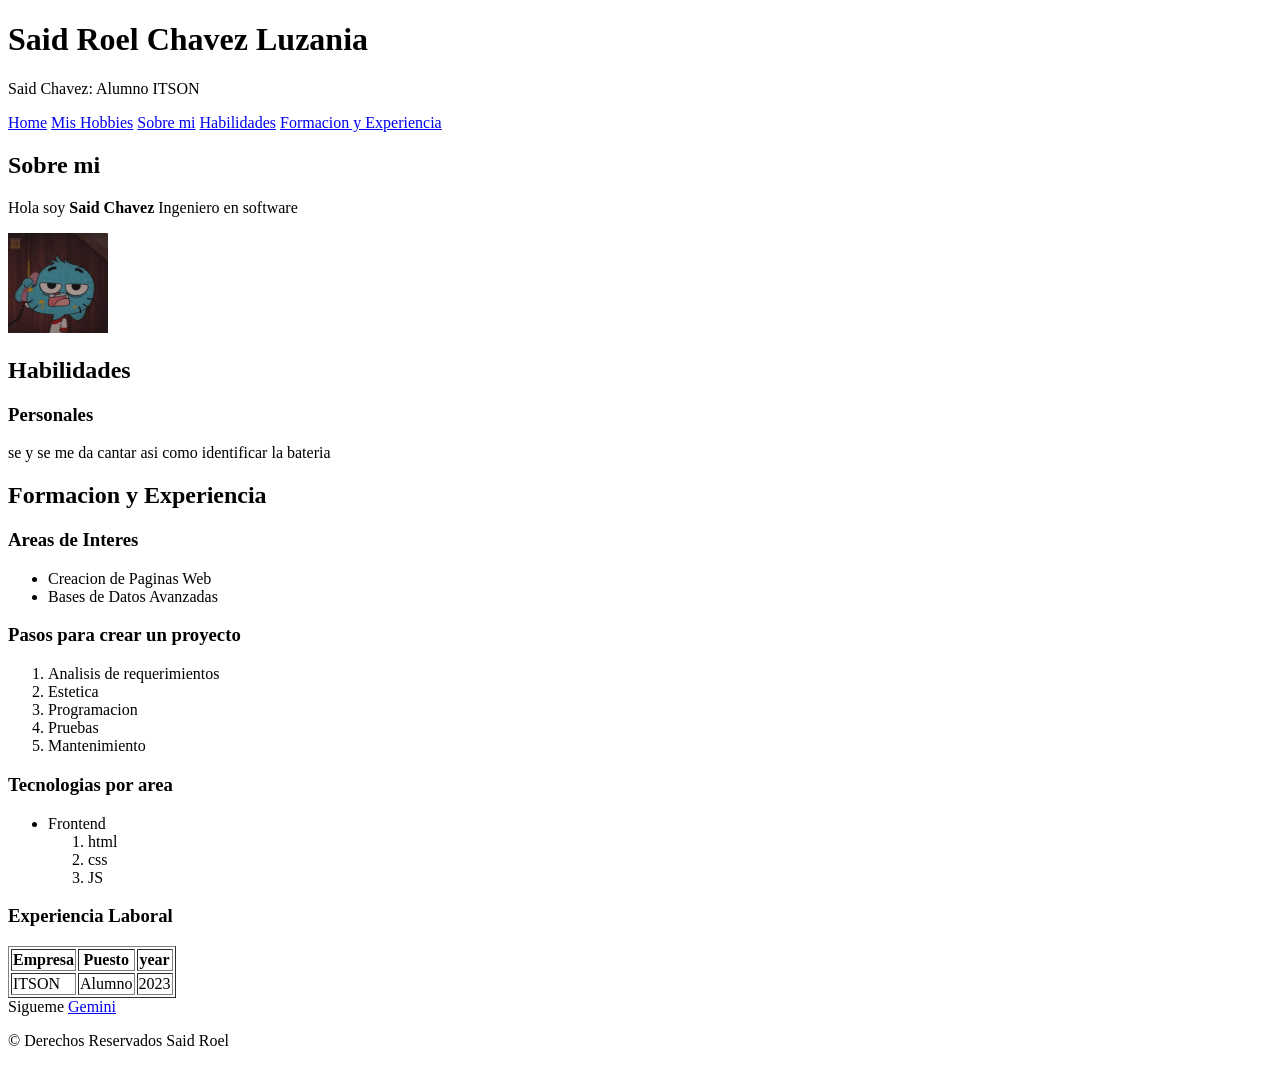
==== index.html @ 9d6232a0 "primeros avances de mi portafolio" ====
<!DOCTYPE html>
<html lang="en">
<head>
    <meta charset="UTF-8">
    <meta name = "viewport" content = "width=device-width, initial-scale=1.0">
    <meta name = "description" content="Portafolio Personal de Said Chavez">
    <meta name = "keywoards" content="portafolio, ingeniero en software, programacion">
    <meta name = "author" content="Said Roel Chavez">
    <meta name = "robots" content="index, follow">

    <title>Portafolio Personal</title>
</head>
<body>
<header>
    <h1>Said Roel Chavez Luzania</h1>

    <p>Said Chavez: Alumno ITSON</p>
    <a href="index.html">Home</a>
    <a href="Hobbies.html">Mis Hobbies</a>
    <a href="#sobremi">Sobre mi</a>
    <a href="#habilidades">Habilidades</a>
    <a href="#formacion">Formacion y Experiencia</a>
</header>
<main>
    <section id="sobremi">
        <h1>Sobre mi</h1>
        <p>Hola soy <strong>Said Chavez</strong> Ingeniero en software</p>

        <img src="./imagenes/gumball.jpg" alt="aqui deberia estar Gumball" width="100" height="100">
    </section>
    <section id="habilidades">
        <h1>Habilidades</h1>
        <h3>Personales</h3>
        <p>se y se me da cantar asi como identificar la bateria</p>
    </section>
    <section id="formacion">
        <h1>Formacion y Experiencia</h1>
        <h3>Areas de Interes</h3>
        <ul>
            <li>Creacion de Paginas Web
            <li>Bases de Datos Avanzadas
        </ul>

        <h3>Pasos para crear  un proyecto</h3>
        <ol>
            <li>Analisis de requerimientos
            <li>Estetica
            <li>Programacion
            <li>Pruebas
            <li>Mantenimiento
        </ol>

        <h3>Tecnologias por area</h3>
        <ul>
            <li>Frontend
                <ol>
                    <li>html</li>
                    <li>css</li>
                    <li>JS</li>
                </ol>
            </li>
        </ul>

    </section>

    <h3>Experiencia Laboral</h3>
    <table border="1">
        <tr>
            <th>Empresa</th>
            <th>Puesto</th>
            <th>year</th>
        </tr>
        <tr>
            <td>ITSON</td>
            <td>Alumno</td>
            <td>2023</td>
        </tr>
    </table>
</main>
<footer>
    <div>
        Sigueme
        <a href="https://gemini.google.com/app" TARGET="_blank">Gemini</a>
    </div>
    <p>&copy; Derechos Reservados Said Roel</p>
</footer>
</body>
</html>
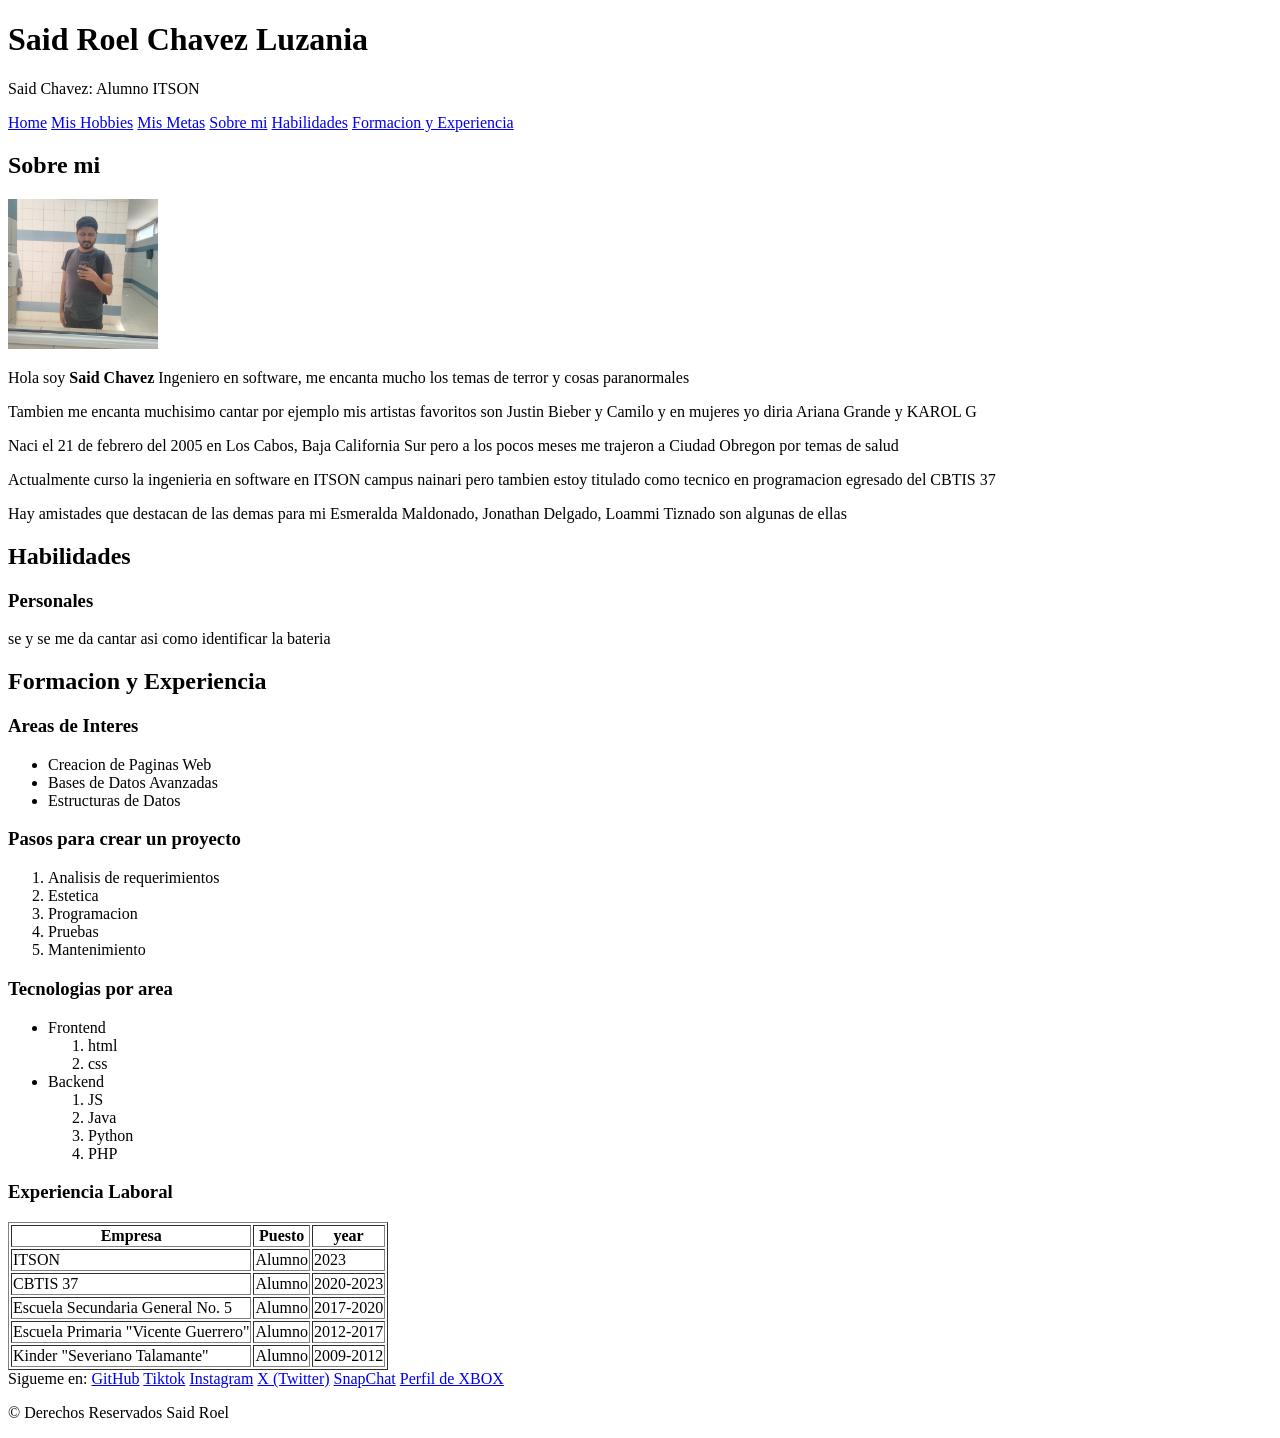
==== commit 29c8f2a2: "segundo avance" ====
--- a/index.html
+++ b/index.html
@@ -17,6 +17,7 @@
     <p>Said Chavez: Alumno ITSON</p>
     <a href="index.html">Home</a>
     <a href="Hobbies.html">Mis Hobbies</a>
+    <a href="Metas.html">Mis Metas</a>
     <a href="#sobremi">Sobre mi</a>
     <a href="#habilidades">Habilidades</a>
     <a href="#formacion">Formacion y Experiencia</a>
@@ -24,9 +25,13 @@
 <main>
     <section id="sobremi">
         <h1>Sobre mi</h1>
-        <p>Hola soy <strong>Said Chavez</strong> Ingeniero en software</p>
+        <img src="./imagenes/said.jpg" alt="aqui deberia estar una imagen de Said" width="150" height="150">
 
-        <img src="./imagenes/gumball.jpg" alt="aqui deberia estar Gumball" width="100" height="100">
+        <p>Hola soy <strong>Said Chavez</strong> Ingeniero en software, me encanta mucho los temas de terror y cosas paranormales</p>
+        <p>Tambien me encanta muchisimo cantar por ejemplo mis artistas favoritos son Justin Bieber y Camilo y en mujeres yo diria Ariana Grande y KAROL G</p>
+        <p>Naci el 21 de febrero del 2005 en Los Cabos, Baja California Sur pero a los pocos meses me trajeron a Ciudad Obregon por temas de salud</p>
+        <p>Actualmente curso la ingenieria en software en ITSON campus nainari pero tambien estoy titulado como tecnico en programacion egresado del CBTIS 37</p>
+        <p>Hay amistades que destacan de las demas para mi Esmeralda Maldonado, Jonathan Delgado, Loammi Tiznado son algunas de ellas</p>
     </section>
     <section id="habilidades">
         <h1>Habilidades</h1>
@@ -39,6 +44,7 @@
         <ul>
             <li>Creacion de Paginas Web
             <li>Bases de Datos Avanzadas
+            <li>Estructuras de Datos
         </ul>
 
         <h3>Pasos para crear  un proyecto</h3>
@@ -56,8 +62,17 @@
                 <ol>
                     <li>html</li>
                     <li>css</li>
-                    <li>JS</li>
+
                 </ol>
+            </li>
+            <li>Backend
+                <ol>
+                    <li>JS
+                    <li>Java
+                    <li>Python
+                    <li>PHP
+                </ol>
+
             </li>
         </ul>
 
@@ -75,12 +90,40 @@
             <td>Alumno</td>
             <td>2023</td>
         </tr>
+        <tr>
+            <td>CBTIS 37</td>
+            <td>Alumno</td>
+            <td>2020-2023</td>
+        </tr>
+        <tr>
+            <td>Escuela Secundaria General No. 5</td>
+            <td>Alumno</td>
+            <td>2017-2020</td>
+        </tr>
+        <tr>
+            <td>Escuela Primaria "Vicente Guerrero"</td>
+            <td>Alumno</td>
+            <td>2012-2017</td>
+        </tr>
+        <tr>
+            <td>Kinder "Severiano Talamante"</td>
+            <td>Alumno</td>
+            <td>2009-2012</td>
+        </tr>
     </table>
 </main>
 <footer>
     <div>
-        Sigueme
-        <a href="https://gemini.google.com/app" TARGET="_blank">Gemini</a>
+        Sigueme en:
+
+        <a href="https://github.com/saidritson" target="_blank">GitHub</a>
+        <a href="https://www.tiktok.com/@said_roel05" target="_blank" >Tiktok</a>
+        <a href="https://www.instagram.com/saidroel_" target="_blank" >Instagram</a>
+        <a href="https://x.com/saidroel_" target="_blank" >X (Twitter)</a>
+        <a href="https://www.snapchat.com/@said_chavez24">SnapChat</a>
+        <a href="https://www.xbox.com/es-MX/play/user/Saidroel1234">Perfil de XBOX</a>
+
+
     </div>
     <p>&copy; Derechos Reservados Said Roel</p>
 </footer>
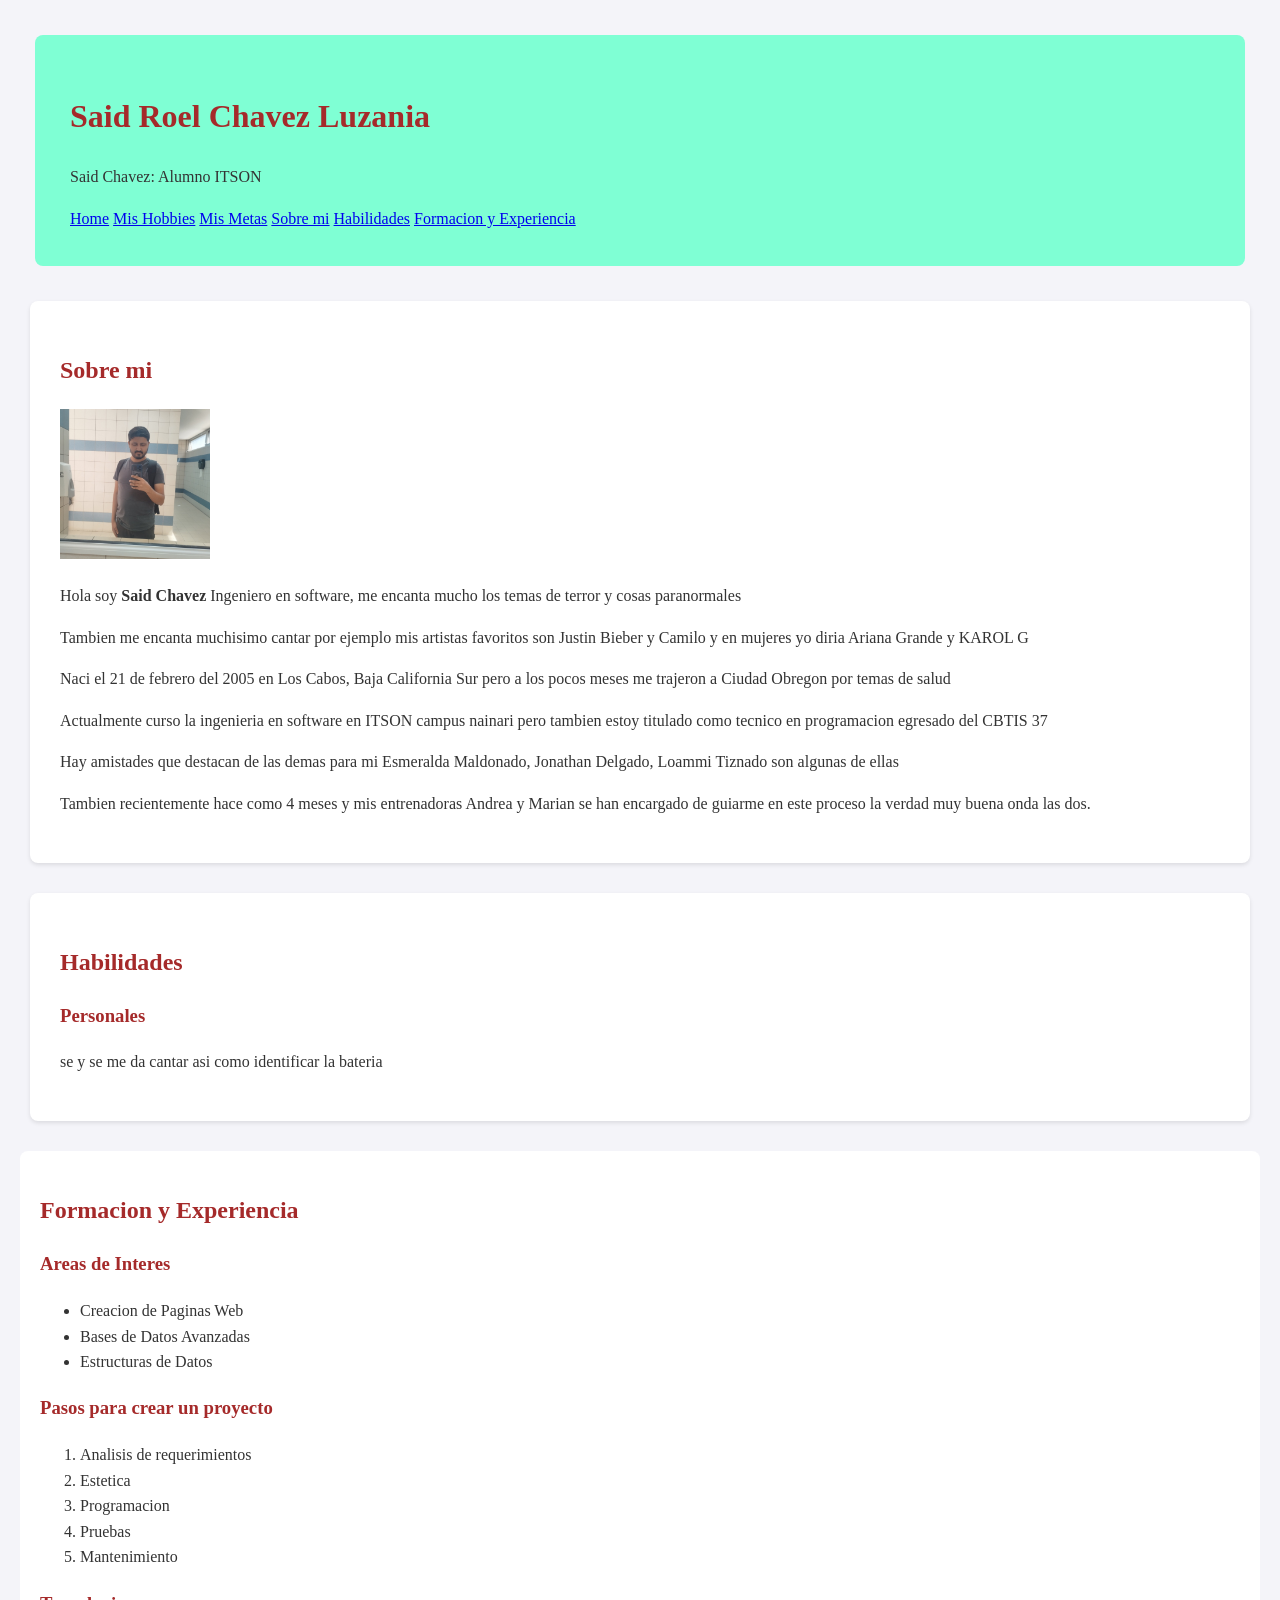
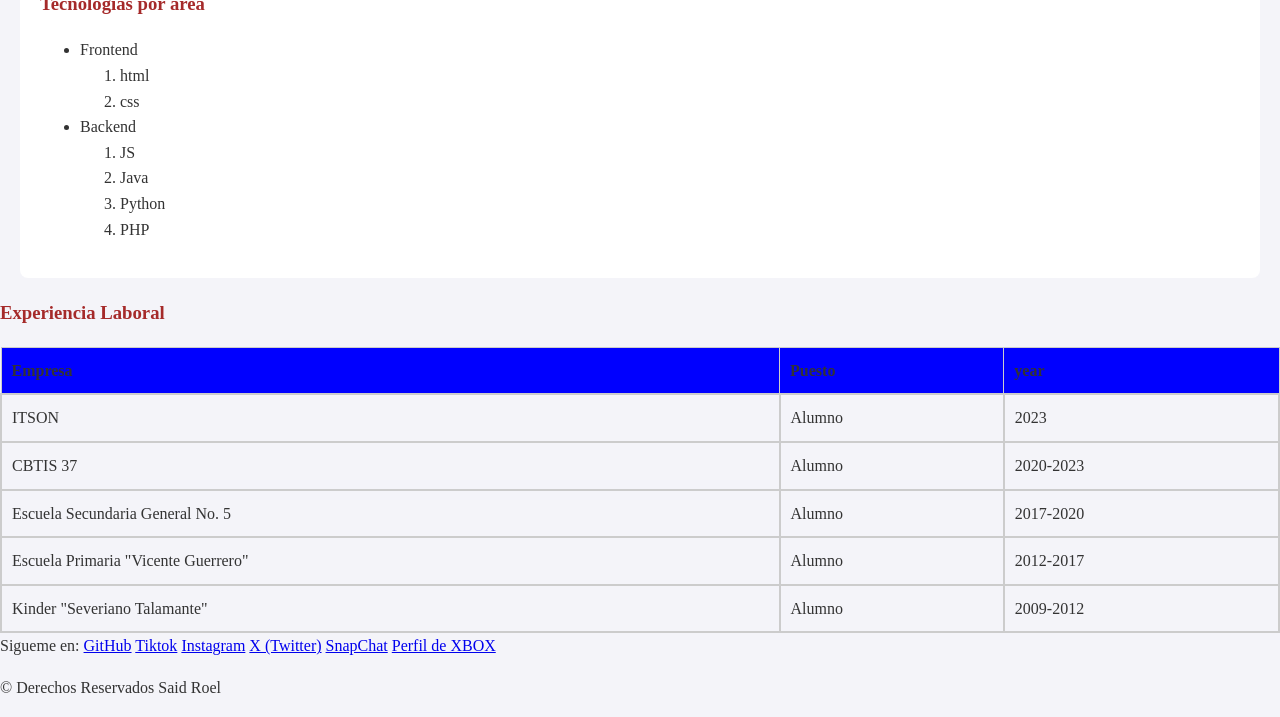
==== commit acf472ec: "tercer avance con estilos" ====
--- a/index.html
+++ b/index.html
@@ -9,9 +9,13 @@
     <meta name = "robots" content="index, follow">
 
     <title>Portafolio Personal</title>
+    <link rel = "icon" href="imagenes/gumball.jpg">
+    <link rel = "stylesheet" href="styles.css">
+
+
 </head>
 <body>
-<header>
+<header class="title">
     <h1>Said Roel Chavez Luzania</h1>
 
     <p>Said Chavez: Alumno ITSON</p>
@@ -32,6 +36,7 @@
         <p>Naci el 21 de febrero del 2005 en Los Cabos, Baja California Sur pero a los pocos meses me trajeron a Ciudad Obregon por temas de salud</p>
         <p>Actualmente curso la ingenieria en software en ITSON campus nainari pero tambien estoy titulado como tecnico en programacion egresado del CBTIS 37</p>
         <p>Hay amistades que destacan de las demas para mi Esmeralda Maldonado, Jonathan Delgado, Loammi Tiznado son algunas de ellas</p>
+        <p>Tambien recientemente hace como 4 meses y mis entrenadoras Andrea y Marian se han encargado de guiarme en este proceso la verdad muy buena onda las dos.</p>
     </section>
     <section id="habilidades">
         <h1>Habilidades</h1>
@@ -79,7 +84,7 @@
     </section>
 
     <h3>Experiencia Laboral</h3>
-    <table border="1">
+    <table border="1" class="tabla_bonita">
         <tr>
             <th>Empresa</th>
             <th>Puesto</th>
@@ -113,7 +118,7 @@
     </table>
 </main>
 <footer>
-    <div>
+    <div id = #contacto>
         Sigueme en:
 
         <a href="https://github.com/saidritson" target="_blank">GitHub</a>
--- a/styles.css
+++ b/styles.css
@@ -0,0 +1,54 @@
+h1, h2, h3 {
+    color: brown;
+
+}
+body {
+    font-family: Tahoma, Verdana, "Times New Roman";
+    background-color: #f4f4f9;
+    color: #333333;
+    line-height: 1.6;
+    margin: 0;
+    padding: 0;
+
+}
+
+#formacion {
+    background-color: #ffffff;
+    border: 1px;
+    border-radius: 8px;
+    margin: 20px;
+    padding: 20px;
+}
+#sobremi, #habilidades, #contacto{
+    background-color: #ffffff;
+    border: 1px;
+    border-radius: 8px;
+    margin: 30px;
+    padding: 30px;
+    box-shadow: 0 2px 4px rgba(0,0,0,0.1);
+}
+.title {
+    background-color: aquamarine;
+    border: 2px;
+    border-radius: 8px;
+    margin: 35px;
+    padding: 35px;
+    font-weight: 500;
+}
+.tabla_bonita {
+    width: 100%;
+    border-collapse: collapse;
+    margin-top: 10px;
+}
+.tabla_bonita th{
+    padding: 10px;
+    border: 1px solid #cccccc;
+    text-align: left;
+    background-color: blue;
+
+}
+.tabla_bonita td{
+    padding: 10px;
+    border: 2px solid #cccccc;
+    text-align: left;
+}
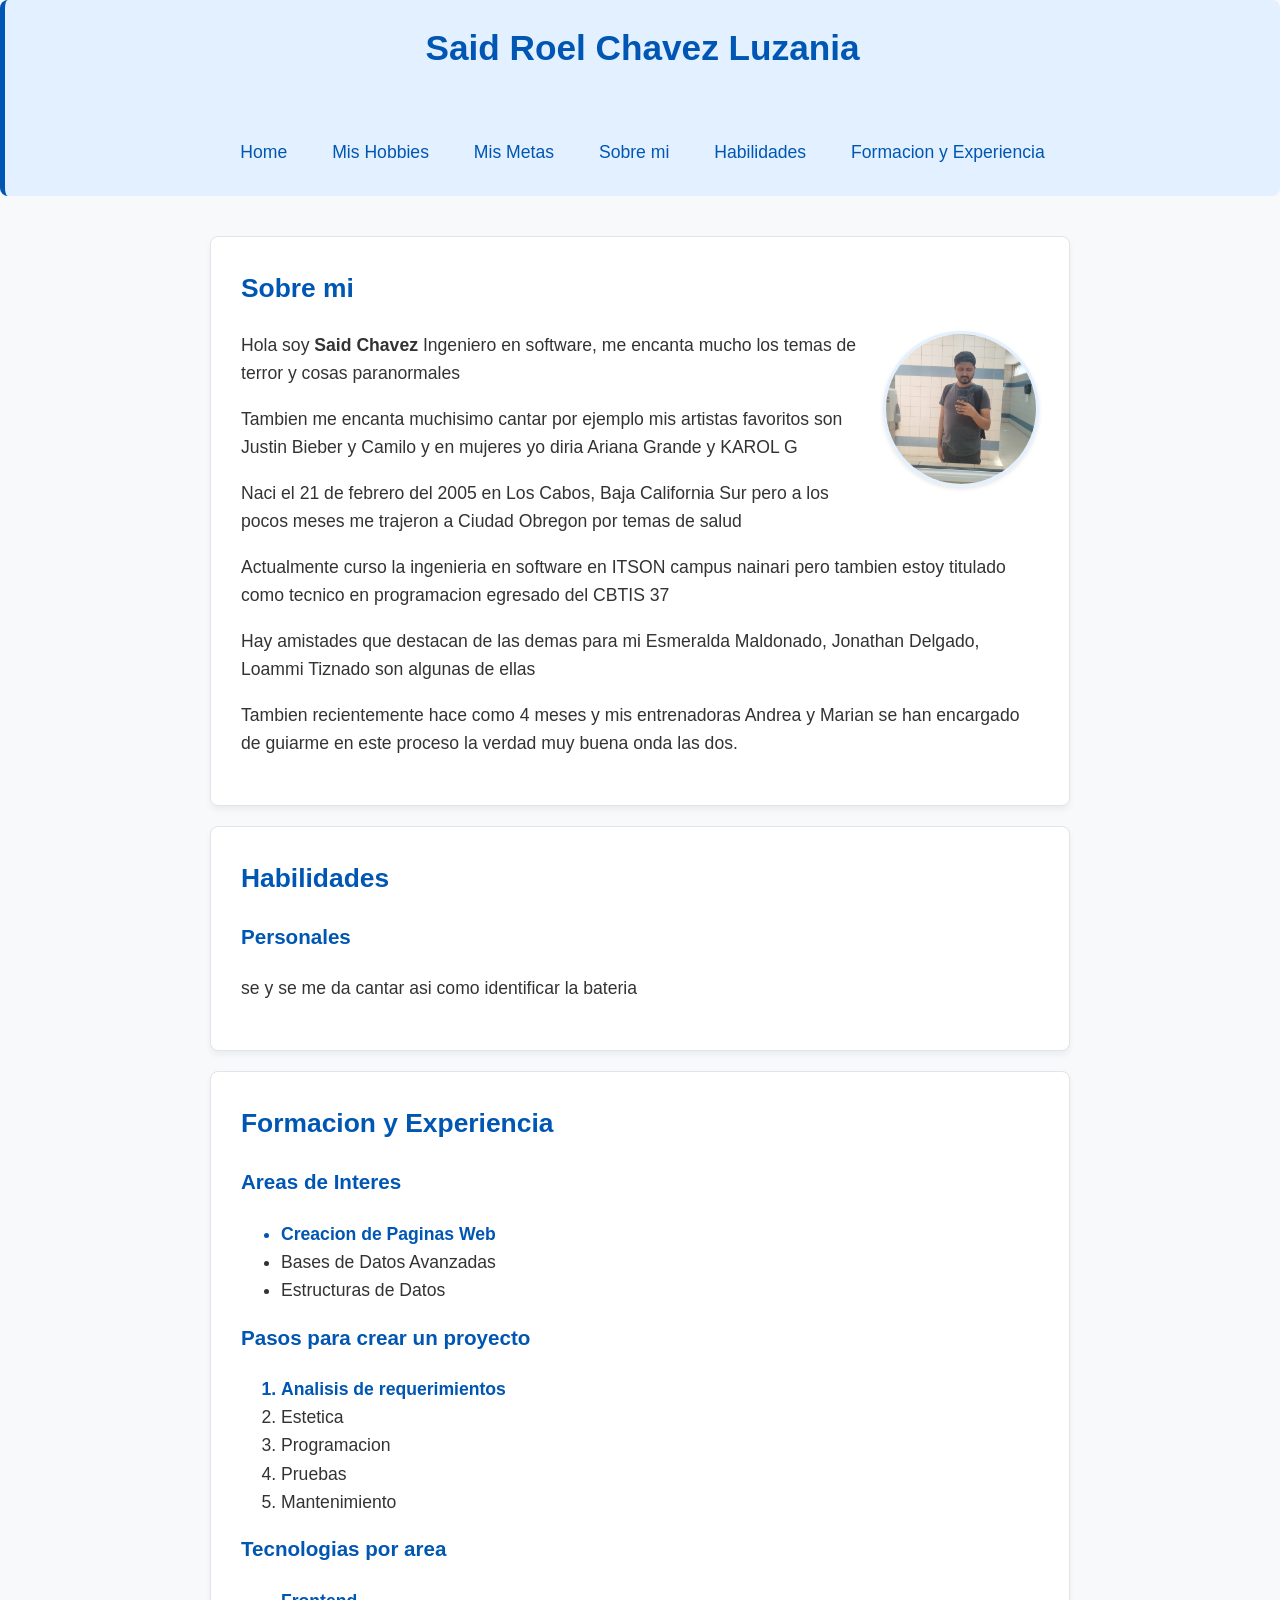
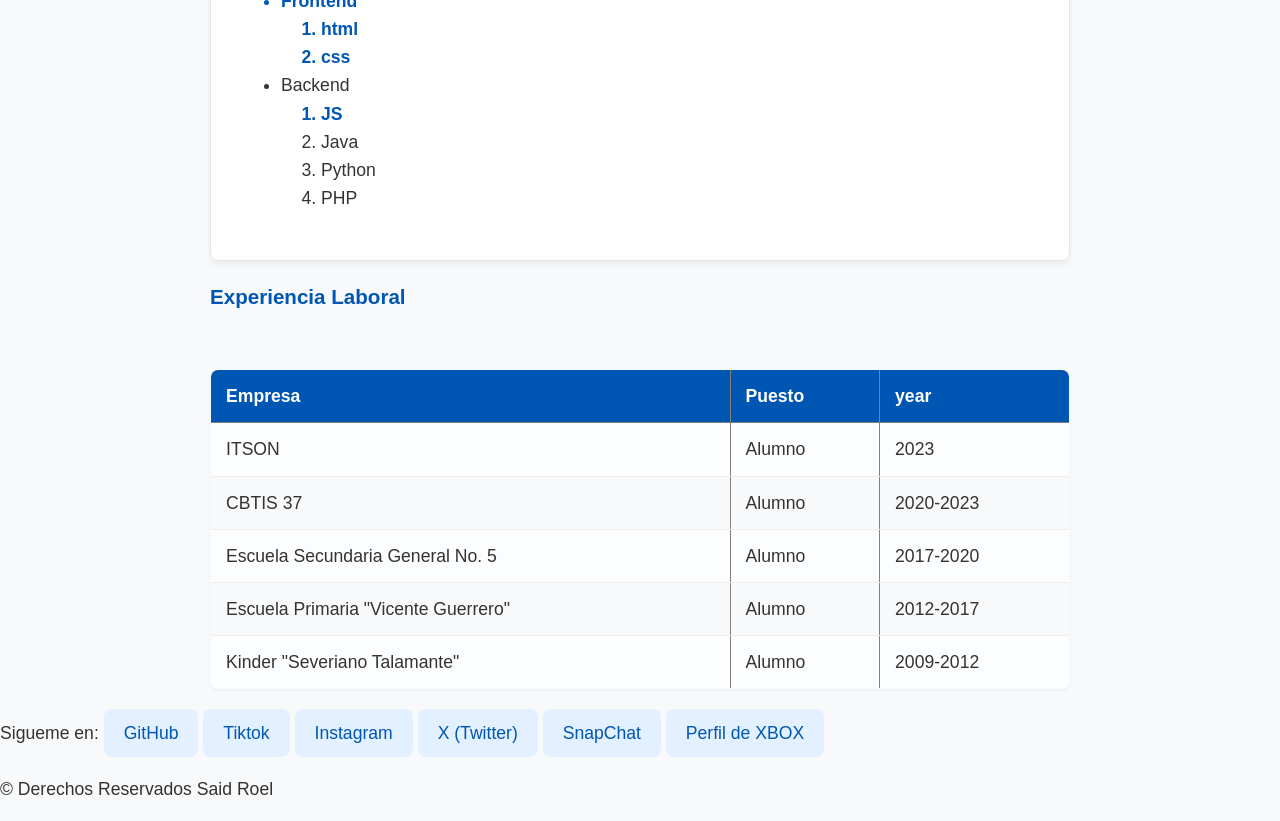
==== commit 1c85e450: "avance en lo demas" ====
--- a/index.html
+++ b/index.html
@@ -9,7 +9,7 @@
     <meta name = "robots" content="index, follow">
 
     <title>Portafolio Personal</title>
-    <link rel = "icon" href="imagenes/gumball.jpg">
+    <link rel = "icon" href="imagenes/icon.png">
     <link rel = "stylesheet" href="styles.css">
 
 
@@ -29,7 +29,7 @@
 <main>
     <section id="sobremi">
         <h1>Sobre mi</h1>
-        <img src="./imagenes/said.jpg" alt="aqui deberia estar una imagen de Said" width="150" height="150">
+        <img src="./imagenes/said.jpg" alt="aqui deberia estar una imagen de Said" width="150" height="150" class="foto-perfil">
 
         <p>Hola soy <strong>Said Chavez</strong> Ingeniero en software, me encanta mucho los temas de terror y cosas paranormales</p>
         <p>Tambien me encanta muchisimo cantar por ejemplo mis artistas favoritos son Justin Bieber y Camilo y en mujeres yo diria Ariana Grande y KAROL G</p>
--- a/styles.css
+++ b/styles.css
@@ -1,54 +1,143 @@
-h1, h2, h3 {
-    color: brown;
+:root {
+    --primary-color: #0056b3;
+    --primary-dark: #003d82;
+    --secondary-color: #e2f0ff;
+    --text-color: #333333;
+    --text-light: #666666;
+    --bg-color: #f8f9fa;
+    --card-bg: #ffffff;
+    --border-radius: 8px;
+    --spacing: 20px;
+}
 
-}
+/* --- Estilos Generales --- */
 body {
-    font-family: Tahoma, Verdana, "Times New Roman";
-    background-color: #f4f4f9;
-    color: #333333;
+    font-family: 'Segoe UI', Tahoma, Geneva, Verdana, sans-serif; /* Tipografía más moderna */
+    background-color: var(--bg-color);
+    font-size: 1.1rem; /* 2rem era demasiado grande para texto base */
+    color: var(--text-color);
     line-height: 1.6;
     margin: 0;
     padding: 0;
-
+    display: grid;
+    grid-template-rows: auto 1fr auto;
+    min-height: 100dvh;
 }
 
-#formacion {
-    background-color: #ffffff;
-    border: 1px;
-    border-radius: 8px;
-    margin: 20px;
-    padding: 20px;
+h1, h2, h3 {
+    color: var(--primary-color); /* Cambiado de marrón a azul para dar coherencia */
+    margin-top: 0;
 }
-#sobremi, #habilidades, #contacto{
-    background-color: #ffffff;
-    border: 1px;
-    border-radius: 8px;
-    margin: 30px;
+
+h2:before {
+    content: "• "; /* Un punto limpio en lugar de guiones */
+    color: var(--primary-color);
+}
+
+/* --- Header y Footer --- */
+header {
+    background-color: var(--primary-color);
+    color: white;
+    padding: var(--spacing);
+    text-align: center;
+}
+
+header p {
+    color: var(--secondary-color);
+    margin: 5px 0 0 0;
+}
+
+/* --- Contenedor Principal --- */
+main {
+    display: grid;
+    grid-template-columns: 1fr;
+    gap: var(--spacing);
+    padding: var(--spacing);
+    width: 100%;
+    max-width: 900px;
+    margin: 0 auto; /* Centra el contenido en pantallas grandes */
+    box-sizing: border-box;
+}
+
+/* --- Secciones (Tarjetas) --- */
+#sobremi, #formacion, #habilidades, #contacto {
+    background-color: var(--card-bg);
+    border: 1px solid #e1e4e8; /* Añadido 'solid' para que el borde exista */
+    border-radius: var(--border-radius);
     padding: 30px;
+    box-shadow: 0 4px 6px rgba(0,0,0,0.05); /* Sombra más suave y moderna */
+    transition: transform 0.2s;
+}
+
+/* --- Componentes Específicos --- */
+.title {
+    background-color: var(--secondary-color); /* Coherente con la paleta */
+    border-left: 5px solid var(--primary-color); /* Detalle elegante en el lateral */
+    border-radius: var(--border-radius);
+    padding: var(--spacing);
+    margin-bottom: var(--spacing);
+    font-weight: 600;
+}
+
+.foto-perfil {
+    float: right;
+    margin-left: var(--spacing);
+    margin-bottom: 10px;
+    border-radius: 50%; /* Círculo perfecto */
+    border: 3px solid var(--secondary-color);
     box-shadow: 0 2px 4px rgba(0,0,0,0.1);
 }
-.title {
-    background-color: aquamarine;
-    border: 2px;
-    border-radius: 8px;
-    margin: 35px;
-    padding: 35px;
+
+/* Enlaces (Botones) */
+a {
+    display: inline-flex; /* 'inline-flex' evita que ocupe todo el ancho si no es necesario */
+    align-items: center;
+    justify-content: center;
+    gap: 8px;
+    text-decoration: none;
+    color: var(--primary-color);
+    background-color: var(--secondary-color);
+    padding: 10px 20px;
+    border-radius: var(--border-radius);
     font-weight: 500;
+    transition: all 0.3s ease;
 }
+
+a:hover {
+    background-color: var(--primary-color);
+    color: white;
+}
+
+/* Listas */
+li:first-child {
+    color: var(--primary-color);
+    font-weight: bold;
+}
+
+/* --- Tablas --- */
 .tabla_bonita {
     width: 100%;
     border-collapse: collapse;
-    margin-top: 10px;
+    margin-top: 15px;
+    border-radius: var(--border-radius);
+    overflow: hidden; /* Para que las esquinas de la tabla respeten el border-radius */
+    box-shadow: 0 1px 3px rgba(0,0,0,0.05);
 }
-.tabla_bonita th{
-    padding: 10px;
-    border: 1px solid #cccccc;
+
+.tabla_bonita th {
+    padding: 12px 15px;
     text-align: left;
-    background-color: blue;
+    background-color: var(--primary-color);
+    color: white;
+    font-weight: 600;
+}
 
+.tabla_bonita td {
+    padding: 12px 15px;
+    border-bottom: 1px solid #eeeeee; /* Líneas divisorias más sutiles */
+    color: var(--text-color);
 }
-.tabla_bonita td{
-    padding: 10px;
-    border: 2px solid #cccccc;
-    text-align: left;
+
+.tabla_bonita tr:nth-child(even) {
+    background-color: #fcfdfe; /* Un gris/azul muy sutil en vez de aqua chillón */
 }
